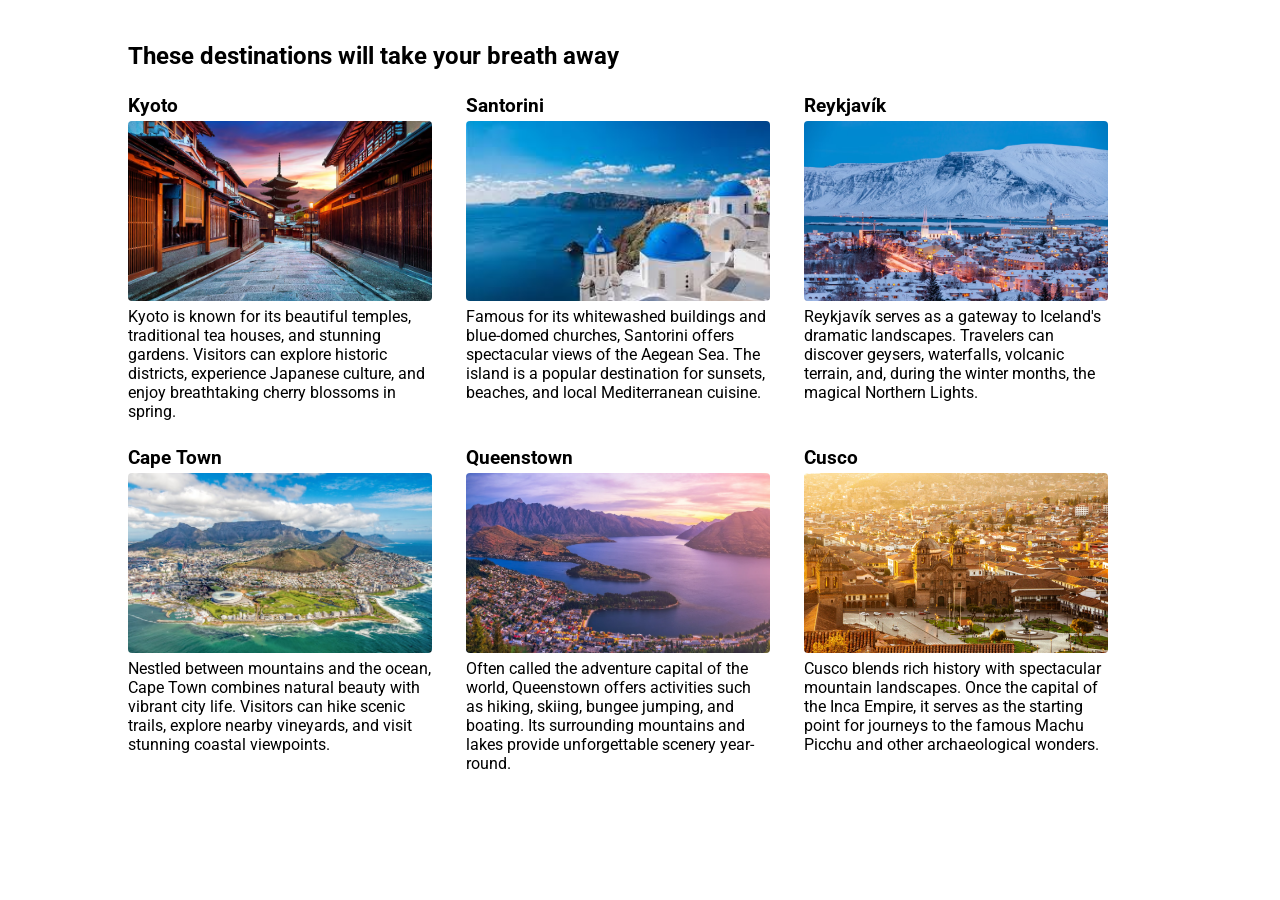
==== destinations.html @ 6d917d81 "Destinations page" ====
<!DOCTYPE html>
<html lang="en">
<head>
  <meta charset="UTF-8">
  <meta name="viewport" content="width=device-width, initial-scale=1.0">
  <title>Document</title>

  <link rel="stylesheet" href="main.css">
</head>
<body>
  <div class="destinations">
    <h2>These destinations will take your breath away</h2>

    <div class="destinations-first-row">
      <article class="destination">
        <h3>Kyoto</h3>

        <div class="img-card">
          <img src="/images/kyoto.avif" alt="Kyoto">
        </div>

        <p class="destination-description">
          Kyoto is known for its beautiful temples, traditional tea houses, and stunning gardens. Visitors can explore historic districts, experience Japanese culture, and enjoy breathtaking cherry blossoms in spring.
        </p>
      </article>

      <article class="destination">
        <h3>Santorini</h3>

        <div class="img-card">
          <img src="/images/santorini.jpeg" alt="Santorini">
        </div>

        <p>
          Famous for its whitewashed buildings and blue-domed churches, Santorini offers spectacular views of the Aegean Sea. The island is a popular destination for sunsets, beaches, and local Mediterranean cuisine.
        </p>
      </article>

      <article class="destination">
        <h3>Reykjavík</h3>

        <div class="img-card">
          <img src="/images/reykjavik.avif" alt="Reykjavík">
        </div>


        <p>
          Reykjavík serves as a gateway to Iceland's dramatic landscapes. Travelers can discover geysers, waterfalls, volcanic terrain, and, during the winter months, the magical Northern Lights.
        </p>
      </article>
    </div>

    <div class="destinations-second-row">
      <article class="destination">
        <h3>Cape Town</h3>

        <div class="img-card">
          <img src="/images/cape-town.jpg" alt="Cape Town">
        </div>

        <p>
          Nestled between mountains and the ocean, Cape Town combines natural beauty with vibrant city life. Visitors can hike scenic trails, explore nearby vineyards, and visit stunning coastal viewpoints.
        </p>
      </article>

      <article class="destination">
        <h3>Queenstown</h3>

        <div class="img-card">
          <img src="/images/queenstown.jpg" alt="Queenstown">
        </div>

        <p>
          Often called the adventure capital of the world, Queenstown offers activities such as hiking, skiing, bungee jumping, and boating. Its surrounding mountains and lakes provide unforgettable scenery year-round.
        </p>
      </article>

      <article class="destination">
        <h3>Cusco</h3>

        <div class="img-card">
          <img src="/images/cusco.webp" alt="Cusco">
        </div>

        <p>
          Cusco blends rich history with spectacular mountain landscapes. Once the capital of the Inca Empire, it serves as the starting point for journeys to the famous Machu Picchu and other archaeological wonders.
        </p>
      </article>
    </div>
  </div>
</body>
</html>
---- main.css ----
@font-face {
  font-family: "Roboto";
  src: url("/fonts/Roboto-VariableFont_wdth,wght.ttf") format("truetype");
  font-weight: 100 900;
  font-style: normal;
}

@font-face {
  font-family: "Roboto";
  src: url("/fonts/Roboto-Italic-VariableFont_wdth,wght.ttf") format("truetype");
  font-weight: 100 900;
  font-style: italic;
}

* {
  font-family: "Roboto";
  margin: 0;
  padding: 0;
}

body {
  display: flex;
  flex-direction: column;
  justify-content: space-between;
  min-height: 100vh;;
}

.quote-section {
  background-color: #E5E7EB;
  display: flex;
  align-items: center;
  justify-content: center;
  width: 100%;
  overflow: hidden;
}

.quote-container {
  width: 50%;
  display: flex;
  flex-direction: column;
  padding: 2.6rem 5.2rem;
}

.quote-text {
  font-size: 36px;
  font-style: italic;
  font-weight: 300;
  color: #1F2937;
}

.quote-author {
  align-self: flex-end;
}

footer {
  background-color: #1F2937;
  color: #E5E7EB;
  text-align: center;
  padding: 1rem;
}

.quote-section {
  background-color: #E5E7EB;
  display: flex;
  align-items: center;
  justify-content: center;
  width: 100%;
  overflow: hidden;
  margin-bottom: 4.6rem;
}

.quote-container {
  width: 50%;
  display: flex;
  flex-direction: column;
  padding: 2.6rem 5.2rem;
}

.quote-text {
  font-size: 36px;
  font-style: italic;
  font-weight: 300;
  color: #1F2937;
}

.quote-author {
  align-self: flex-end;
}

.cta-section {
  color: #F9FAF8;
  display: flex;
  justify-content: center;
  align-items: center;
  margin-bottom: 4.6rem;
}

.cta-container {
  padding: 2.6rem;
  background-color: #3882F6;
  width: 50%;
  display: flex;
  align-items: center;
  justify-content: space-between;
  border-radius: 16px;
}

.cta-text-secondary {
  font-size: 13px;
}

.cta-btn {
  color: #F9FAF8;
  border: 1px solid #F9FAF8;
  border-radius: 6px;
  padding: 0.5rem 2.6rem;
  background-color: #3882F6;
  cursor: pointer;
  transition: filter 0.2s ease;
}

.cta-btn:hover {
  filter: brightness(1.2);
}

.destinations {
  margin-top: 2.6rem;
  display: flex;
  flex-direction: column;
  align-items: center;
  row-gap: 1.6rem;
}

.destinations h2 {
  width: 80%;
  display: flex;
  justify-content: flex-start;
}

.destinations-first-row,
.destinations-second-row {
  width: 80%;
  display: flex;
}

article.destination {
  width: 33%;
}

article.destination h3 {
  margin-bottom: 4px;
}

article.destination .img-card {
  width: 90%;
  height: 180px;
  border-radius: 4px;
  overflow: hidden;
  margin-bottom: 6px;
}

article.destination .img-card img {
  width: 100%;
  height: 100%;
  object-fit: cover;
}

article p {
  width: 90%;
  font-size: 16px;
}

@media (max-width: 768px) {
  footer{
    font-size: 12px;
  }

  .destinations-first-row,
  .destinations-second-row {
    flex-direction: column;
    align-items: flex-start;
    row-gap: 1.6rem;
  }

  article.destination {
    width: 100%;
  }

  article.destination img {
    width: 50%;
    object-fit: cover;
  }

  article.destination .img-card {
    width: 100%;
    height: 180%;
    border-radius: 4px;
    overflow: hidden;
    margin-bottom: 6px;
  }

  article.destination .img-card img {
    width: 100%;
    height: 100%;
    object-fit: cover;
  }

  article p {
    width: 100%;
    font-size: 16px;
  }

  article.destination h3 {
    margin-bottom: 6px;
  }
}
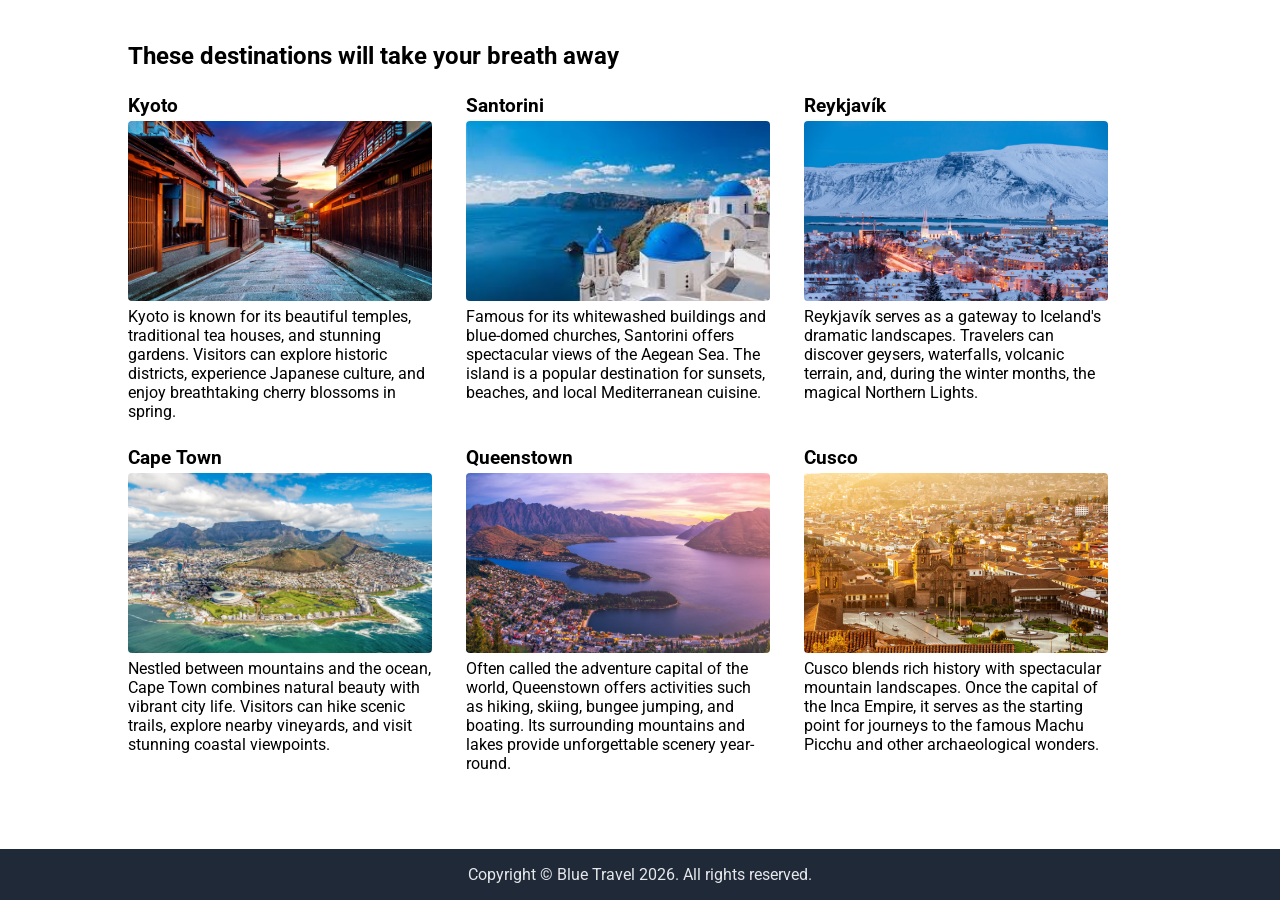
==== commit e540173d: "Add footer to destinations page" ====
--- a/destinations.html
+++ b/destinations.html
@@ -88,5 +88,9 @@
       </article>
     </div>
   </div>
+
+  <footer>
+    <p> Copyright &copy; Blue Travel 2026. All rights reserved.</p>
+  </footer>
 </body>
 </html>
--- a/main.css
+++ b/main.css
@@ -124,7 +124,7 @@
 }
 
 .destinations {
-  margin-top: 2.6rem;
+  margin: 2.6rem 0;
   display: flex;
   flex-direction: column;
   align-items: center;
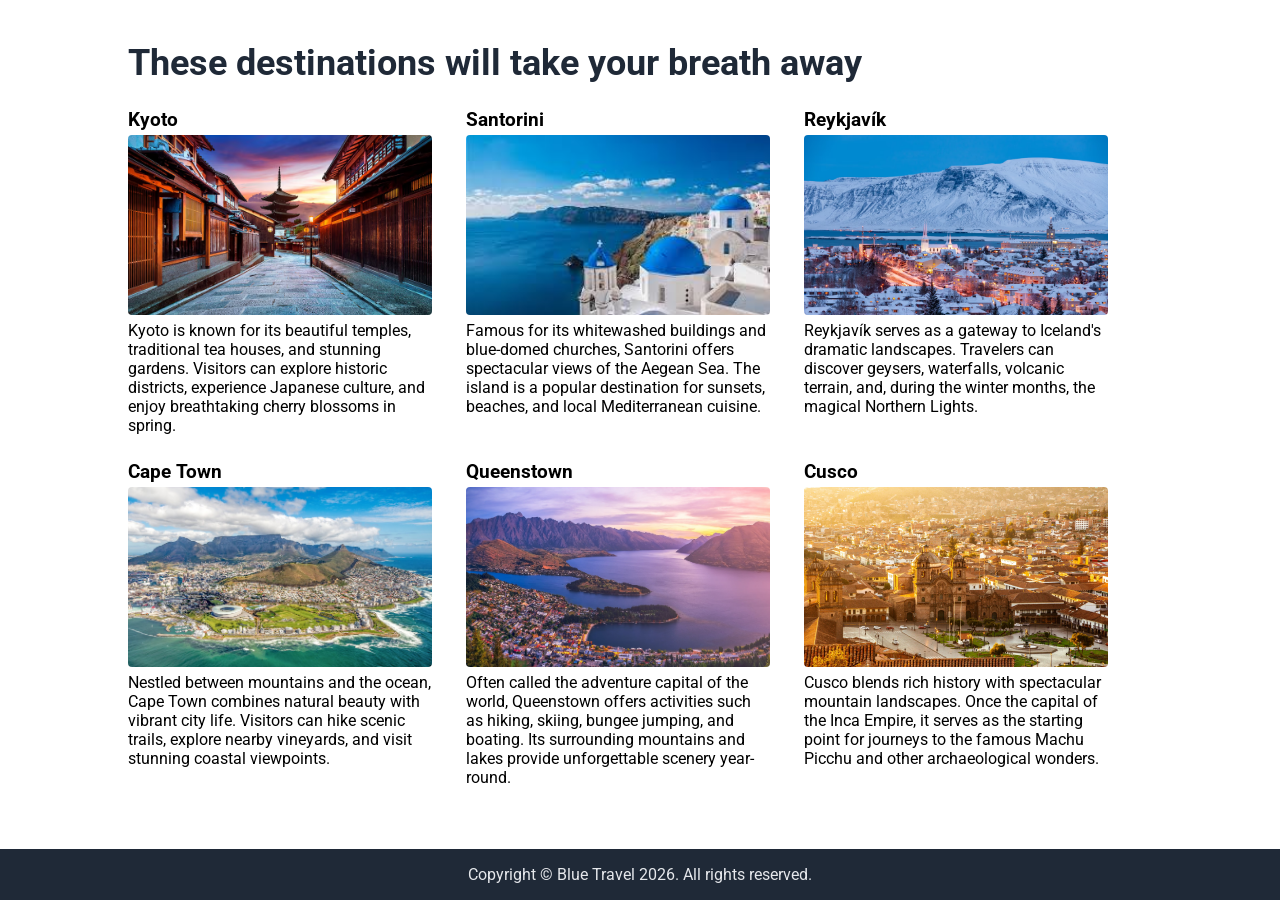
==== commit 692f2222: "Merge branch 'main' into photo_gallery" ====
--- a/main.css
+++ b/main.css
@@ -17,6 +17,46 @@
   margin: 0;
   padding: 0;
 }
+h2{
+  font-size: 36px;
+  font-weight: 700;
+  color: rgb(31 41 55);
+  display: flex;
+  justify-content: center;
+}
+
+.section {
+  display: flex;
+  flex-direction: column;
+  justify-content: center;
+  align-items: center;
+  width: 100%;
+}
+
+.card-row {
+  display: flex;
+  justify-content: center;
+  gap: 1.5rem;
+  padding: 2.6rem 0;
+}
+
+.card {
+  width: 13.75rem;
+  margin: 0;
+}
+
+.card .card-image {
+  width: 100%;
+  aspect-ratio: 1 / 1;
+  object-fit: cover;   
+  object-position: center;
+  border-radius: 0.7rem;
+}
+
+figcaption {
+  text-align: center;
+  margin-top: 8px;
+}
 
 body {
   display: flex;
@@ -52,6 +92,20 @@
   align-self: flex-end;
 }
 
+
+/*MEDIA QUERIES*/
+@media (max-width: 768px) {
+  .card-row {
+    flex-direction: column;
+    align-items: center;
+    gap: 2rem;
+  }
+
+  .card {
+    width: 90%;
+    max-width: 20rem;
+  }
+}
 footer {
   background-color: #1F2937;
   color: #E5E7EB;
